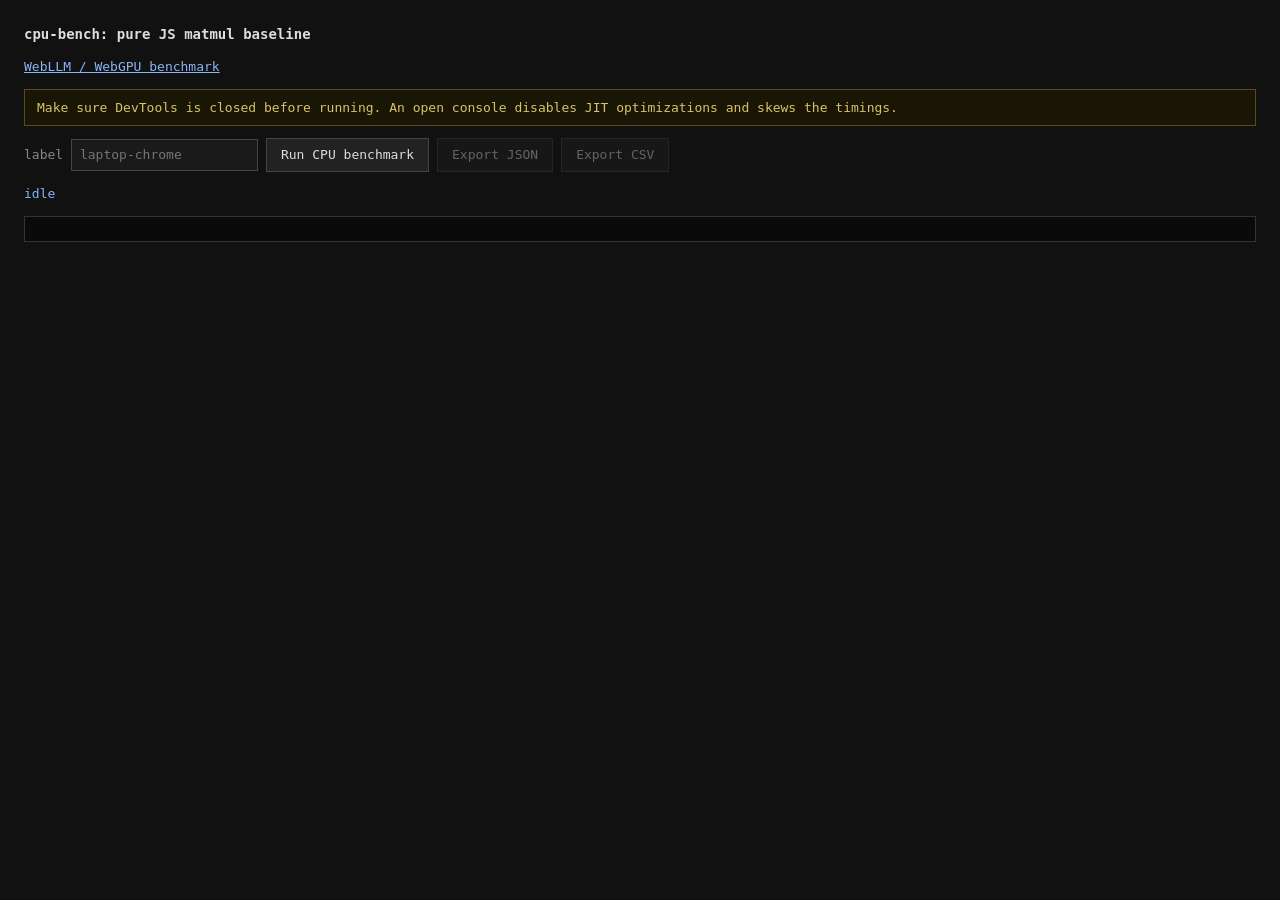
==== cpu/cpu.html @ 3b685f5d "init git" ====
<!doctype html>
<html lang="en">

<head>
  <meta charset="UTF-8" />
  <meta name="viewport" content="width=device-width, initial-scale=1.0" />
  <title>cpu-bench</title>
  <style>
    :root {
      color-scheme: dark;
      font-family: ui-monospace, "JetBrains Mono", "Fira Code", monospace;
    }

    body {
      margin: 0;
      padding: 24px;
      background: #111;
      color: #ddd;
      font-size: 13px;
      line-height: 1.5;
    }

    h1 {
      font-size: 14px;
      font-weight: 600;
      margin: 0 0 12px;
    }

    nav {
      margin-bottom: 12px;
      color: #888;
    }

    nav a {
      color: #8ab4f8;
    }

    #warning {
      border: 1px solid #5a4a1a;
      background: #1a1605;
      color: #d8c36a;
      padding: 8px 12px;
      margin-bottom: 12px;
    }

    #controls {
      display: flex;
      gap: 8px;
      align-items: center;
      margin-bottom: 12px;
    }

    button {
      font: inherit;
      background: #222;
      color: #ddd;
      border: 1px solid #444;
      padding: 6px 14px;
      cursor: pointer;
    }

    button:disabled {
      opacity: 0.4;
      cursor: default;
    }

    label {
      color: #888;
    }

    input {
      font: inherit;
      background: #1a1a1a;
      color: #ddd;
      border: 1px solid #444;
      padding: 5px 8px;
    }

    #status {
      color: #8ab4f8;
      min-height: 1.5em;
      margin-bottom: 12px;
      white-space: pre-wrap;
    }

    #log {
      background: #0a0a0a;
      border: 1px solid #333;
      padding: 12px;
      white-space: pre-wrap;
      overflow-y: auto;
      max-height: 60vh;
    }
  </style>
</head>

<body>
  <h1>cpu-bench: pure JS matmul baseline</h1>
  <nav><a href="../gpu/gpu.html">WebLLM / WebGPU benchmark</a></nav>

  <div id="warning">
    Make sure DevTools is closed before running. An open console disables JIT
    optimizations and skews the timings.
  </div>

  <div id="controls">
    <label>label <input id="label" type="text" placeholder="laptop-chrome" /></label>
    <button id="run-btn">Run CPU benchmark</button>
    <button id="export-btn" disabled>Export JSON</button>
    <button id="export-csv-btn" disabled>Export CSV</button>
  </div>

  <div id="status">idle</div>

  <pre id="log"></pre>

  <script type="module" src="./cpu.js"></script>
</body>

</html>
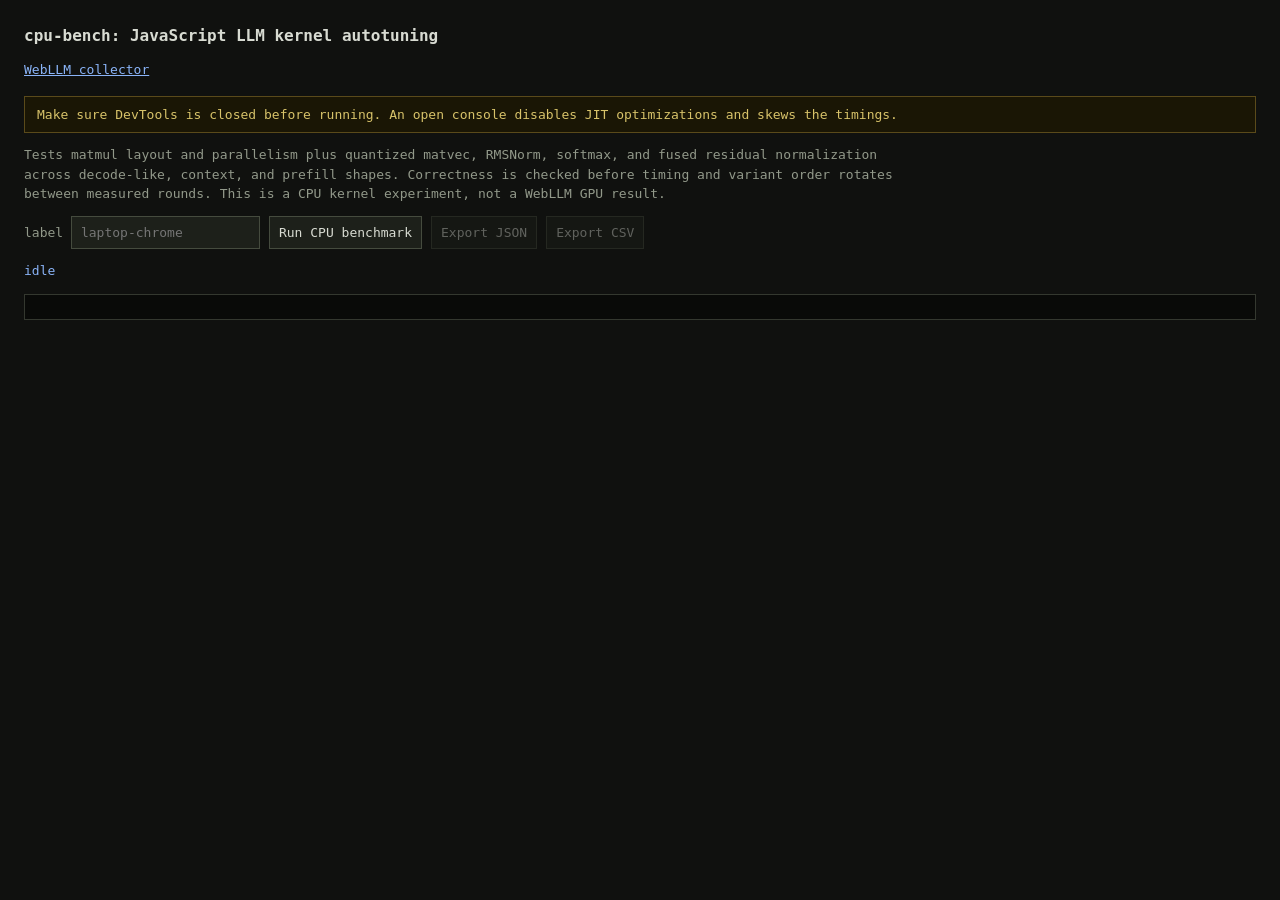
==== commit 1571bd02: "refactor main page into automatic collection tool. feat: manual tuning for single variable expirment" ====
--- a/cpu/cpu.html
+++ b/cpu/cpu.html
@@ -4,37 +4,9 @@
 <head>
   <meta charset="UTF-8" />
   <meta name="viewport" content="width=device-width, initial-scale=1.0" />
-  <title>cpu-bench</title>
+  <title>CPU LLM kernel benchmark</title>
+  <link rel="stylesheet" href="../shared/styles.css" />
   <style>
-    :root {
-      color-scheme: dark;
-      font-family: ui-monospace, "JetBrains Mono", "Fira Code", monospace;
-    }
-
-    body {
-      margin: 0;
-      padding: 24px;
-      background: #111;
-      color: #ddd;
-      font-size: 13px;
-      line-height: 1.5;
-    }
-
-    h1 {
-      font-size: 14px;
-      font-weight: 600;
-      margin: 0 0 12px;
-    }
-
-    nav {
-      margin-bottom: 12px;
-      color: #888;
-    }
-
-    nav a {
-      color: #8ab4f8;
-    }
-
     #warning {
       border: 1px solid #5a4a1a;
       background: #1a1605;
@@ -43,64 +15,29 @@
       margin-bottom: 12px;
     }
 
-    #controls {
-      display: flex;
-      gap: 8px;
-      align-items: center;
+    #scope {
+      max-width: 900px;
+      color: var(--muted);
       margin-bottom: 12px;
     }
-
-    button {
-      font: inherit;
-      background: #222;
-      color: #ddd;
-      border: 1px solid #444;
-      padding: 6px 14px;
-      cursor: pointer;
-    }
-
-    button:disabled {
-      opacity: 0.4;
-      cursor: default;
-    }
-
-    label {
-      color: #888;
-    }
-
-    input {
-      font: inherit;
-      background: #1a1a1a;
-      color: #ddd;
-      border: 1px solid #444;
-      padding: 5px 8px;
-    }
-
-    #status {
-      color: #8ab4f8;
-      min-height: 1.5em;
-      margin-bottom: 12px;
-      white-space: pre-wrap;
-    }
-
-    #log {
-      background: #0a0a0a;
-      border: 1px solid #333;
-      padding: 12px;
-      white-space: pre-wrap;
-      overflow-y: auto;
-      max-height: 60vh;
-    }
+    #log { max-height: 60vh; }
   </style>
 </head>
 
 <body>
-  <h1>cpu-bench: pure JS matmul baseline</h1>
-  <nav><a href="../gpu/gpu.html">WebLLM / WebGPU benchmark</a></nav>
+  <h1>cpu-bench: JavaScript LLM kernel autotuning</h1>
+  <nav><a href="../gpu/collect.html">WebLLM collector</a></nav>
 
   <div id="warning">
     Make sure DevTools is closed before running. An open console disables JIT
     optimizations and skews the timings.
+  </div>
+
+  <div id="scope">
+    Tests matmul layout and parallelism plus quantized matvec, RMSNorm, softmax,
+    and fused residual normalization across decode-like, context, and prefill shapes.
+    Correctness is checked before timing and variant order rotates between measured rounds.
+    This is a CPU kernel experiment, not a WebLLM GPU result.
   </div>
 
   <div id="controls">
--- a/shared/styles.css
+++ b/shared/styles.css
@@ -0,0 +1,69 @@
+:root {
+  color-scheme: dark;
+  font-family: ui-monospace, "JetBrains Mono", "Fira Code", monospace;
+  --bg: #10110f;
+  --panel: #161814;
+  --line: #34382f;
+  --text: #d8dbd2;
+  --muted: #92998a;
+  --accent: #b7d56a;
+  --blue: #8ab4f8;
+  --bad: #e18b75;
+}
+
+* { box-sizing: border-box; }
+[hidden] { display: none !important; }
+
+body {
+  margin: 0;
+  padding: 24px;
+  background: var(--bg);
+  color: var(--text);
+  font-size: 13px;
+  line-height: 1.5;
+}
+
+h1 { margin: 0 0 12px; font-size: 16px; }
+nav { margin-bottom: 16px; color: var(--muted); }
+a { color: var(--blue); }
+p { color: var(--muted); }
+
+.controls, #controls {
+  display: flex;
+  gap: 9px;
+  align-items: end;
+  flex-wrap: wrap;
+  margin-bottom: 12px;
+}
+
+label { color: var(--muted); }
+input, select, button {
+  font: inherit;
+  color: var(--text);
+  background: #1d201a;
+  border: 1px solid #454b3e;
+  padding: 6px 9px;
+}
+
+button { cursor: pointer; }
+button:hover:not(:disabled) { border-color: var(--accent); }
+button:disabled { opacity: .4; cursor: default; }
+
+fieldset { border: 1px solid var(--line); }
+legend { color: var(--blue); }
+#status { color: var(--blue); min-height: 1.5em; white-space: pre-wrap; }
+pre, #log {
+  background: #090a08;
+  border: 1px solid var(--line);
+  padding: 12px;
+  white-space: pre-wrap;
+  overflow: auto;
+}
+
+table { border-collapse: collapse; }
+th, td { border: 1px solid var(--line); padding: 6px 9px; }
+th { color: var(--muted); font-weight: normal; }
+
+@media (max-width: 640px) {
+  body { padding: 14px; }
+}
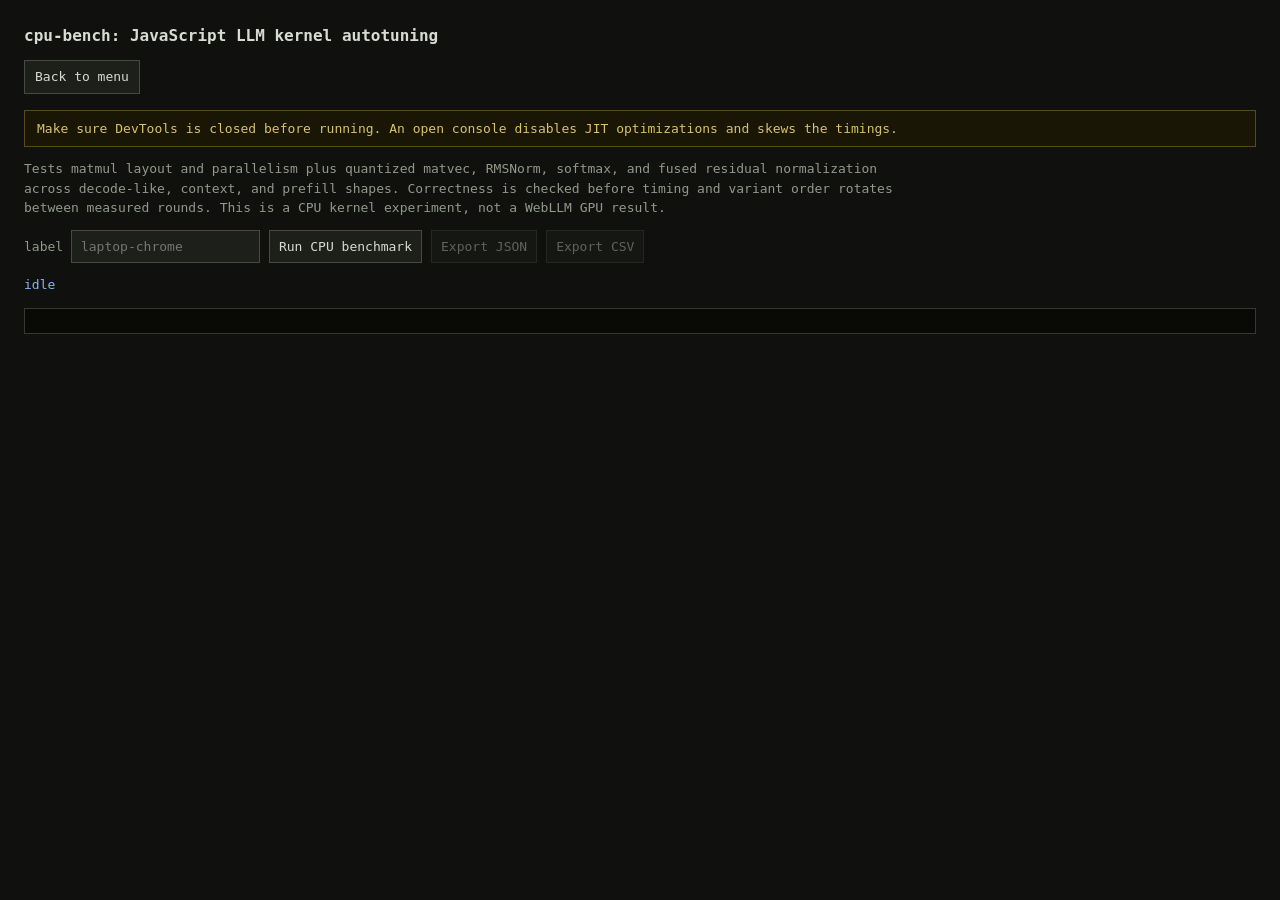
==== commit 17da2eef: "feat: runtime orchestration experiments. feat: controlled tuning workflows" ====
--- a/cpu/cpu.html
+++ b/cpu/cpu.html
@@ -26,7 +26,7 @@
 
 <body>
   <h1>cpu-bench: JavaScript LLM kernel autotuning</h1>
-  <nav><a href="../gpu/collect.html">WebLLM collector</a></nav>
+  <nav><a class="menu-button" href="../index.html">Back to menu</a></nav>
 
   <div id="warning">
     Make sure DevTools is closed before running. An open console disables JIT
--- a/shared/styles.css
+++ b/shared/styles.css
@@ -27,6 +27,17 @@
 nav { margin-bottom: 16px; color: var(--muted); }
 a { color: var(--blue); }
 p { color: var(--muted); }
+
+.menu-button {
+  display: inline-block;
+  padding: 6px 10px;
+  color: var(--text);
+  background: #1d201a;
+  border: 1px solid #454b3e;
+  text-decoration: none;
+}
+
+.menu-button:hover { border-color: var(--accent); }
 
 .controls, #controls {
   display: flex;
